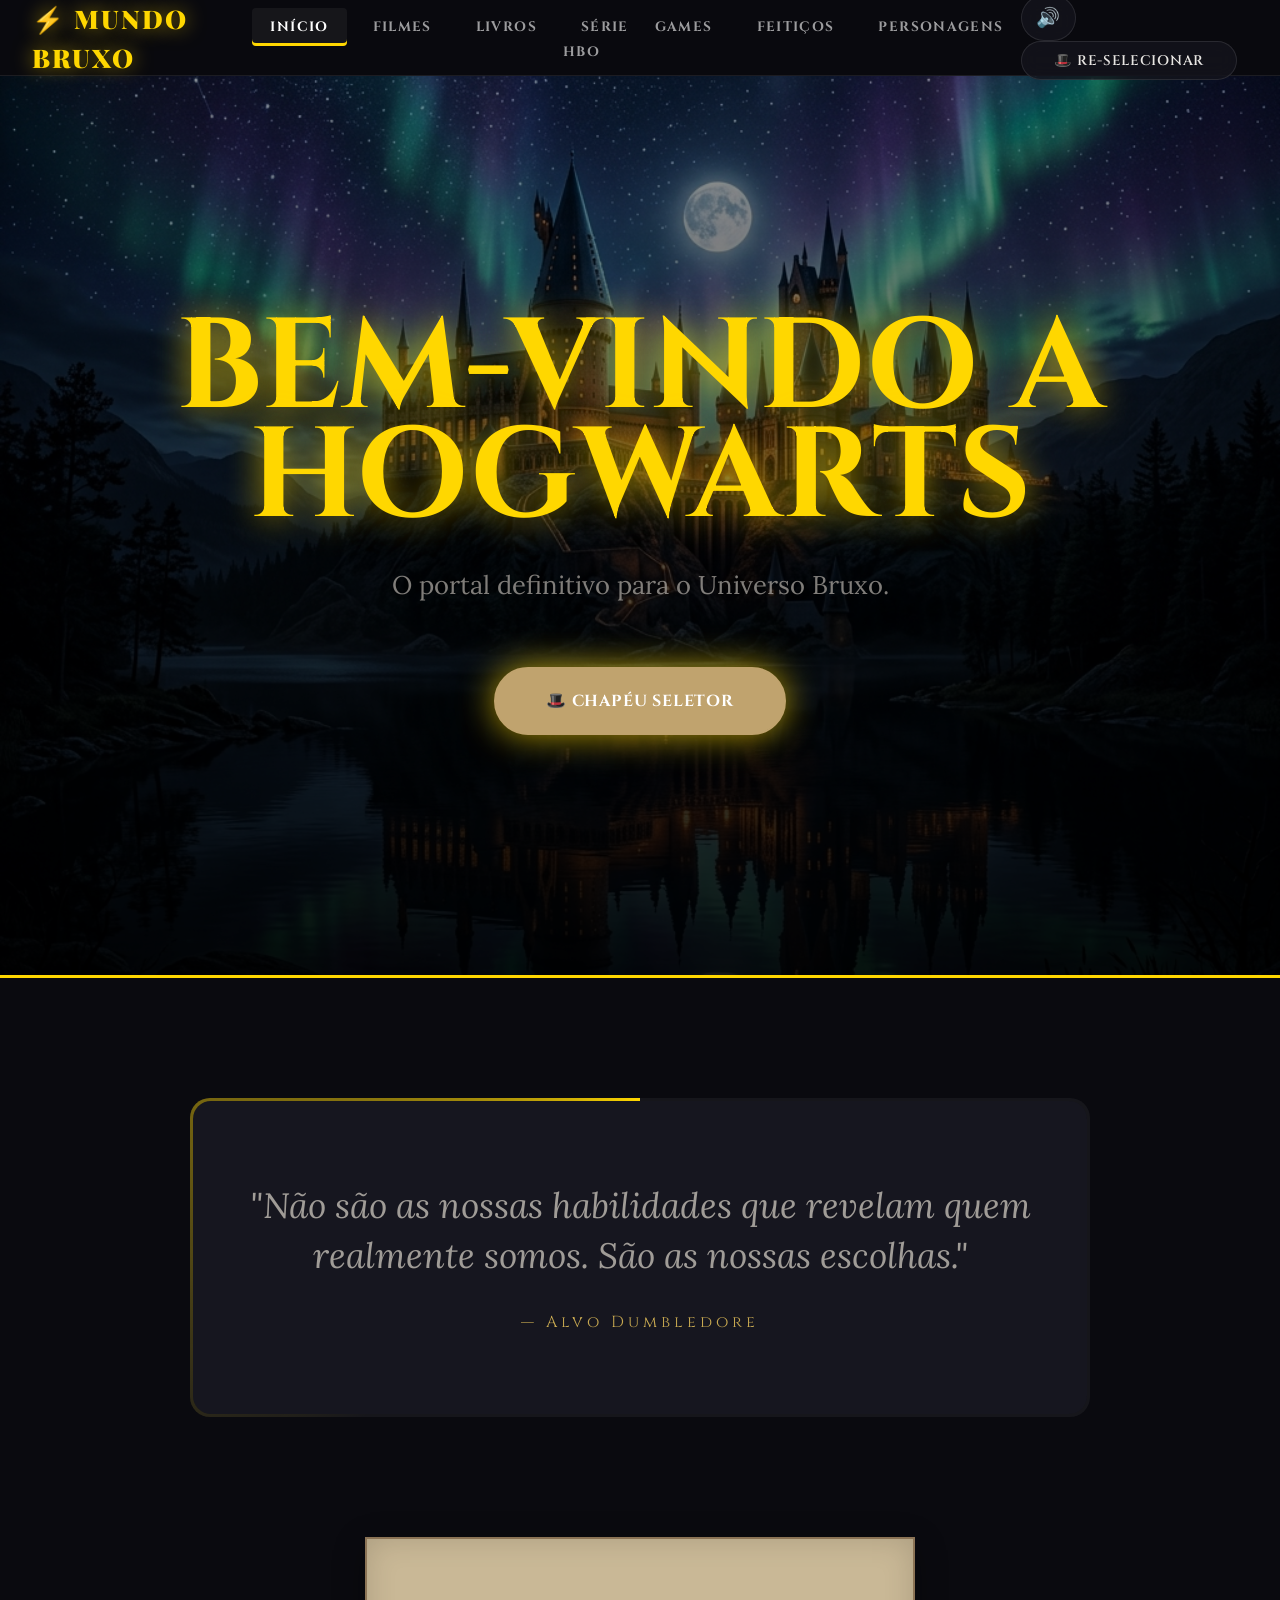
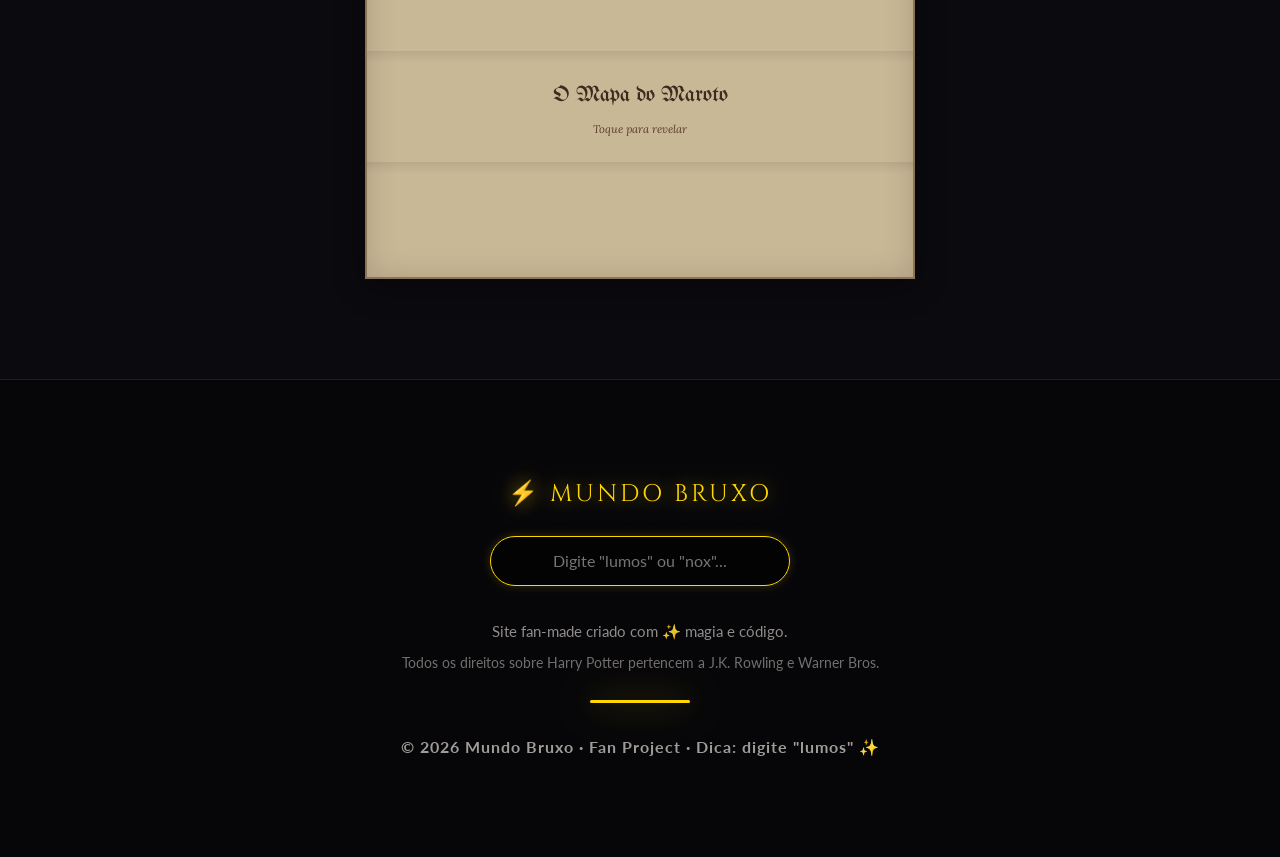
==== index.html @ 6f2e95c0 "fix: move files to root directory" ====
<!DOCTYPE html>
<html lang="pt-BR">
<head>
    <meta charset="UTF-8">
    <meta name="viewport" content="width=device-width, initial-scale=1.0">
    <meta name="description" content="Mundo Bruxo — Portal imersivo do universo de Harry Potter. Descubra sua casa de Hogwarts, explore filmes, livros, feitiços e a nova série HBO.">
    <meta name="keywords" content="Harry Potter, Hogwarts, Mundo Bruxo, Chapéu Seletor, Grifinória, Sonserina, Corvinal, Lufa-Lufa, Série HBO, Feitiços, Mapa do Maroto">
    <meta name="author" content="Mundo Bruxo">
    <meta name="theme-color" content="#0a0a0f">
    <meta name="robots" content="index, follow">

    <meta property="og:title" content="Mundo Bruxo — Portal do Universo Harry Potter">
    <meta property="og:description" content="Descubra sua casa de Hogwarts, explore a saga completa dos filmes, livros, games e a nova série HBO. Portal imersivo com efeitos mágicos.">
    <meta property="og:type" content="website">
    <meta property="og:locale" content="pt_BR">

    <meta name="twitter:card" content="summary_large_image">
    <meta name="twitter:title" content="Mundo Bruxo — Portal do Universo Harry Potter">
    <meta name="twitter:description" content="Descubra sua casa, explore filmes, livros e feitiços do universo bruxo.">

    <title>Mundo Bruxo — Universo Harry Potter</title>

    <link rel="preconnect" href="https://fonts.googleapis.com">
    <link rel="preconnect" href="https://fonts.gstatic.com" crossorigin>
    <link href="https://fonts.googleapis.com/css2?family=Cinzel:wght@400;600;700&family=Lato:wght@300;400;700&family=Lora:ital,wght@0,400;0,600;1,400&family=Playfair+Display:ital,wght@0,400;0,700;1,400&family=UnifrakturMaguntia&display=swap" rel="stylesheet">

    <link rel="stylesheet" href="https://cdnjs.cloudflare.com/ajax/libs/font-awesome/6.4.0/css/all.min.css">

    <link rel="stylesheet" href="src/css/themes.css">
    <link rel="stylesheet" href="src/css/base.css">
    <link rel="stylesheet" href="src/css/layout.css">
    <link rel="stylesheet" href="src/css/cards.css">
    <link rel="stylesheet" href="src/css/animations.css">
    <link rel="stylesheet" href="src/css/responsive.css">

    <script type="application/ld+json">
    {
        "@context": "https://schema.org",
        "@type": "WebSite",
        "name": "Mundo Bruxo",
        "description": "Portal imersivo do universo de Harry Potter",
        "url": "https://mundobruxo.com",
        "inLanguage": "pt-BR",
        "genre": "Fan Site",
        "about": {
            "@type": "CreativeWorkSeries",
            "name": "Harry Potter"
        }
    }
    </script>
</head>
<body>
    <div class="particles-container" id="particles" aria-hidden="true"></div>

    <div class="sorting-overlay" id="sorting-overlay" aria-hidden="true"></div>

    <nav class="navbar" id="main-navbar" role="navigation" aria-label="Navegação principal">
        <div class="navbar-inner">
            <div class="navbar-brand">
                <a href="#" class="navbar-logo" data-page="home" onclick="event.preventDefault(); App.navigate('home')" aria-label="Página inicial">
                    ⚡ Mundo Bruxo
                </a>
            </div>

            <ul class="navbar-nav" id="navbar-nav" role="menubar">
                <li role="none"><a href="#" class="nav-link active" data-page="home" role="menuitem" aria-selected="true" onclick="event.preventDefault(); App.navigate('home')">Início</a></li>
                <li role="none"><a href="#" class="nav-link" data-page="movies" role="menuitem" onclick="event.preventDefault(); App.navigate('movies')">Filmes</a></li>
                <li role="none"><a href="#" class="nav-link" data-page="books" role="menuitem" onclick="event.preventDefault(); App.navigate('books')">Livros</a></li>
                <li role="none"><a href="#" class="nav-link" data-page="series" role="menuitem" onclick="event.preventDefault(); App.navigate('series')">Série HBO</a></li>
                <li role="none"><a href="#" class="nav-link" data-page="games" role="menuitem" onclick="event.preventDefault(); App.navigate('games')">Games</a></li>
                <li role="none"><a href="#" class="nav-link" data-page="spells" role="menuitem" onclick="event.preventDefault(); App.navigate('spells')">Feitiços</a></li>
                <li role="none"><a href="#" class="nav-link" data-page="characters" role="menuitem" onclick="event.preventDefault(); App.navigate('characters')">Personagens</a></li>
            </ul>

            <div class="navbar-actions">
                <button class="btn btn-ghost" id="btn-sound" title="Ativar/Desativar Som" onclick="SoundEngine.toggle()" aria-label="Toggle som" style="min-width:auto; padding:8px 14px; font-size:1.2rem;">🔊</button>
                <button class="btn btn-ghost btn-resort" id="btn-resort" title="Refazer Seleção" onclick="App.startSorting()" aria-label="Refazer seleção da casa">
                    🎩 Re-selecionar
                </button>
            </div>
        </div>
    </nav>

    <main role="main">
        <div class="page active" id="page-home"></div>
        <div class="page" id="page-movies"></div>
        <div class="page" id="page-books"></div>
        <div class="page" id="page-series"></div>
        <div class="page" id="page-games"></div>
        <div class="page" id="page-spells"></div>
        <div class="page" id="page-characters"></div>
    </main>

    <footer style="text-align:center; padding: var(--space-4xl) var(--space-xl); color: #fff; background: rgba(0,0,0,0.4); border-top: 1px solid rgba(255,255,255,0.1); position:relative; z-index:1;" role="contentinfo">
        <div style="font-family: var(--font-heading); color: var(--neon-color); font-size: 1.5rem; margin-bottom: var(--space-lg); letter-spacing: 3px; text-shadow: var(--neon-glow);">⚡ MUNDO BRUXO</div>
        <div style="margin-bottom: var(--space-xl);">
            <input type="text" id="spell-input" placeholder='Digite "lumos" ou "nox"...'
                   style="padding: 12px 25px; border-radius: 30px; border: 1px solid var(--neon-color); background: rgba(0,0,0,0.5); color: #fff; width: 300px; text-align: center; font-size: 1rem; outline: none; transition: all 0.3s; box-shadow: 0 0 10px rgba(var(--neon-color-rgb), 0.2);"
                   onfocus="this.style.boxShadow='0 0 20px var(--neon-color)'" onblur="this.style.boxShadow='0 0 10px rgba(var(--neon-color-rgb), 0.2)'"
                   aria-label="Campo de feitiços">
        </div>
        <p style="margin-bottom: 8px; opacity:0.9; font-size: 0.95rem;">Site fan-made criado com ✨ magia e código.</p>
        <p style="max-width: 700px; margin: 0 auto 25px auto; line-height: 1.6; opacity:0.7; font-size: 0.85rem;">Todos os direitos sobre Harry Potter pertencem a J.K. Rowling e Warner Bros.</p>
        <div style="width: 100px; height: 3px; background: var(--neon-color); margin: 0 auto 30px auto; opacity: 1; box-shadow: var(--neon-glow-strong); border-radius: 10px;"></div>
        <p style="font-weight:bold; letter-spacing:1px;">© 2026 Mundo Bruxo · Fan Project · Dica: digite "lumos" ✨</p>
    </footer>

    <script src="src/js/data/moviesRepository.js"></script>
    <script src="src/js/data/fbRepository.js"></script>
    <script src="src/js/data/booksRepository.js"></script>
    <script src="src/js/data/gamesRepository.js"></script>
    <script src="src/js/data/spellsRepository.js"></script>
    <script src="src/js/data/seriesRepository.js"></script>
    <script src="src/js/data/questionsRepository.js"></script>
    <script src="src/js/data/quotesRepository.js"></script>
    <script src="src/js/data/charactersRepository.js"></script>
    <script src="src/js/ui/CardCarouselUI.js"></script>
    <script src="src/js/soundEngine.js"></script>
    <script src="src/js/app.js"></script>
</body>
</html>
---- src/css/themes.css ----
:root {
    
    --bg-primary: #0a0a0f;
    --bg-secondary: #111118;
    --bg-tertiary: #1a1a2e;
    --bg-card: #16161f;
    --bg-card-hover: #1e1e2f;
    --bg-overlay: rgba(0, 0, 0, 0.85);
    --bg-glass: rgba(22, 22, 31, 0.7);

    
    --text-primary: #e8e6e3;
    --text-secondary: #a09c97;
    --text-muted: #5a5652;
    --text-gold: #c8a951;

    
    --primary-color: #c0a36e;
    --primary-color-rgb: 192, 163, 110;
    --accent-color: #d4a843;
    --accent-color-rgb: 212, 168, 67;
    --neon-color: #ffd700;
    --neon-color-rgb: 255, 215, 0;
    --neon-glow: 0 0 20px rgba(var(--neon-color-rgb), 0.65);
    --neon-glow-strong: 0 0 35px rgba(var(--neon-color-rgb), 0.7);
    --house-gradient: linear-gradient(135deg, #c0a36e, #8b7340, #d4a843);

    
    --font-display: 'Playfair Display', serif;
    --font-heading: 'Cinzel', serif;
    --font-body: 'Lato', sans-serif;
    --font-prophet: 'Lora', serif;

    --fs-xs: 0.75rem;
    --fs-sm: 0.875rem;
    --fs-base: 1rem;
    --fs-md: 1.125rem;
    --fs-lg: 1.25rem;
    --fs-xl: 1.5rem;
    --fs-2xl: 2rem;
    --fs-3xl: 2.5rem;
    --fs-4xl: 3.5rem;
    --fs-5xl: 4.5rem;

    --fw-light: 300;
    --fw-regular: 400;
    --fw-medium: 500;
    --fw-semibold: 600;
    --fw-bold: 700;
    --fw-black: 900;

    --lh-tight: 1.1;
    --lh-normal: 1.5;
    --lh-relaxed: 1.75;

    
    --space-2xs: 0.125rem;
    --space-xs: 0.25rem;
    --space-sm: 0.5rem;
    --space-md: 1rem;
    --space-lg: 1.5rem;
    --space-xl: 2rem;
    --space-2xl: 3rem;
    --space-3xl: 4rem;
    --space-4xl: 6rem;

    
    --radius-sm: 4px;
    --radius-md: 8px;
    --radius-lg: 12px;
    --radius-xl: 20px;
    --radius-full: 9999px;

    
    --ease-out: cubic-bezier(0.22, 1, 0.36, 1);
    --ease-in-out: cubic-bezier(0.4, 0, 0.2, 1);
    --ease-spring: cubic-bezier(0.34, 1.56, 0.64, 1);
    --transition-fast: 150ms var(--ease-out);
    --transition-normal: 300ms var(--ease-out);
    --transition-slow: 500ms var(--ease-out);
    --transition-grid: 700ms var(--ease-in-out);

    
    --z-base: 1;
    --z-card: 10;
    --z-navbar: 100;
    --z-overlay: 500;
    --z-modal: 600;
    --z-sorting: 1000;
    --z-pensieve: 900;

    
    --shadow-sm: 0 1px 3px rgba(0,0,0,0.3);
    --shadow-md: 0 4px 12px rgba(0,0,0,0.4);
    --shadow-lg: 0 8px 30px rgba(0,0,0,0.5);
    --shadow-xl: 0 16px 50px rgba(0,0,0,0.6);
}



body.theme-gryffindor {
    --primary-color: #740001;
    --primary-color-rgb: 116, 0, 1;
    --accent-color: #d3a625;
    --accent-color-rgb: 211, 166, 37;
    --neon-color: #ff3131;
    --neon-glow: 0 0 20px rgba(255, 49, 49, 0.65);
    --house-gradient: linear-gradient(135deg, #740001, #ae0001, #d3a625);
}

body.theme-slytherin {
    --primary-color: #1a472a;
    --primary-color-rgb: 26, 71, 42;
    --accent-color: #aaaaaa;
    --accent-color-rgb: 170, 170, 170;
    --neon-color: #2ecc71; 
    --neon-glow: 0 0 20px rgba(46, 204, 113, 0.65);
    --house-gradient: linear-gradient(135deg, #1a472a, #2ecc71, #aaaaaa);
}

body.theme-ravenclaw {
    --primary-color: #0e1a40;
    --primary-color-rgb: 14, 26, 64;
    --accent-color: #946b2d;
    --accent-color-rgb: 148, 107, 45;
    --neon-color: #3498db;
    --neon-glow: 0 0 20px rgba(52, 152, 219, 0.65);
    --house-gradient: linear-gradient(135deg, #0e1a40, #3498db, #946b2d);
}

body.theme-hufflepuff {
    --primary-color: #ecb939;
    --primary-color-rgb: 236, 185, 57;
    --accent-color: #372e29;
    --accent-color-rgb: 55, 46, 41;
    --neon-color: #f1c40f;
    --neon-glow: 0 0 20px rgba(241, 196, 15, 0.65);
    --house-gradient: linear-gradient(135deg, #ecb939, #f1c40f, #372e29);
}


body.theme-lumos {
    --bg-primary: #f5edd5;
    --bg-secondary: #fdfaf0;
    --bg-tertiary: #fffdf5;
    --bg-card: rgba(255, 255, 255, 0.8);
    --bg-glass: rgba(255, 255, 255, 0.9);
    --text-primary: #3d2b1f;
    --text-secondary: #5a3e2b;
    --text-muted: #8b735b;
    --neon-color: #8b0000;
    --neon-color-rgb: 139, 0, 0;
    --neon-glow: 0 0 10px rgba(139, 0, 0, 0.2);
    --neon-glow-strong: 0 0 20px rgba(139, 0, 0, 0.3);
    filter: none; 
}

body.theme-lumos footer {
    background: #fdfaf0 !important;
    color: #5a3e2b !important;
}

body.theme-lumos #spell-input {
    background: #fff !important;
    color: #3d2b1f !important;
    border: 1px solid #8b0000 !important;
}

body.theme-lumos .navbar {
    background: rgba(245, 237, 213, 0.95);
    border-bottom: 1px solid rgba(0,0,0,0.1);
}

body.theme-lumos .nav-link { color: #5a3e2b; }
body.theme-lumos .nav-link:hover, body.theme-lumos .nav-link.active { background: rgba(0,0,0,0.05); }
---- src/css/base.css ----
*, *::before, *::after {
    margin: 0;
    padding: 0;
    box-sizing: border-box;
}

html {
    scroll-behavior: smooth;
    -webkit-font-smoothing: antialiased;
    -moz-osx-font-smoothing: grayscale;
}

body {
    font-family: var(--font-body);
    font-size: var(--fs-base);
    font-weight: var(--fw-regular);
    line-height: var(--lh-normal);
    color: var(--text-primary);
    background-color: var(--bg-primary);
    overflow-x: hidden;
    min-height: 100vh;
}

img, video, svg {
    display: block;
    max-width: 100%;
}

a {
    color: inherit;
    text-decoration: none;
}

button {
    font: inherit;
    color: inherit;
    background: none;
    border: none;
    cursor: pointer;
    outline: none;
}

ul, ol {
    list-style: none;
}

input, textarea, select {
    font: inherit;
    color: inherit;
    background: none;
    border: none;
    outline: none;
}


::-webkit-scrollbar {
    width: 8px;
}
::-webkit-scrollbar-track {
    background: var(--bg-primary);
}
::-webkit-scrollbar-thumb {
    background: var(--primary-color);
    border-radius: var(--radius-full);
}
::-webkit-scrollbar-thumb:hover {
    background: var(--accent-color);
}


::selection {
    background: rgba(var(--neon-color-rgb), 0.3);
    color: var(--text-primary);
}


h1, h2, h3, h4, h5, h6 {
    font-family: var(--font-heading);
    font-weight: var(--fw-bold);
    line-height: var(--lh-tight);
    color: var(--text-primary);
}

h1 { font-size: var(--fs-4xl); }
h2 { font-size: var(--fs-3xl); }
h3 { font-size: var(--fs-2xl); }
h4 { font-size: var(--fs-xl); }
h5 { font-size: var(--fs-lg); }
h6 { font-size: var(--fs-md); }

p {
    color: var(--text-secondary);
    line-height: var(--lh-relaxed);
}

.text-display {
    font-family: var(--font-display);
}

.text-gold {
    color: var(--text-gold);
}

.text-neon {
    color: var(--neon-color);
    text-shadow: var(--neon-glow);
}


.container {
    width: 100%;
    max-width: 1200px;
    margin: 0 auto;
    padding: 0 var(--space-xl);
}

.sr-only {
    position: absolute;
    width: 1px;
    height: 1px;
    padding: 0;
    margin: -1px;
    overflow: hidden;
    clip: rect(0, 0, 0, 0);
    white-space: nowrap;
    border: 0;
}

.section {
    padding: var(--space-4xl) 0;
}

.section-title {
    font-family: var(--font-display);
    font-size: var(--fs-3xl);
    text-align: center;
    margin-bottom: var(--space-lg);
    color: var(--text-primary);
}

.section-subtitle {
    text-align: center;
    color: var(--text-secondary);
    font-size: var(--fs-md);
    margin-bottom: var(--space-3xl);
    max-width: 600px;
    margin-left: auto;
    margin-right: auto;
}


.btn {
    display: inline-flex;
    align-items: center;
    justify-content: center;
    gap: var(--space-sm);
    padding: var(--space-sm) var(--space-xl);
    border-radius: var(--radius-full);
    font-family: var(--font-heading);
    font-weight: var(--fw-semibold);
    font-size: var(--fs-sm);
    letter-spacing: 0.05em;
    text-transform: uppercase;
    transition: all var(--transition-normal);
    position: relative;
    overflow: hidden;
}

.btn-primary {
    background: var(--primary-color);
    color: #fff;
    border: 2px solid var(--primary-color);
}
.btn-primary:hover {
    background: transparent;
    color: var(--primary-color);
    box-shadow: var(--neon-glow);
}

.btn-outline {
    background: transparent;
    color: var(--neon-color);
    border: 2px solid var(--neon-color);
}
.btn-outline:hover {
    background: rgba(var(--neon-color-rgb), 0.1);
    box-shadow: var(--neon-glow);
}

.btn-ghost {
    background: var(--bg-glass);
    color: var(--text-primary);
    border: 1px solid rgba(255,255,255,0.1);
    backdrop-filter: blur(10px);
}
.btn-ghost:hover {
    border-color: var(--neon-color);
    box-shadow: var(--neon-glow);
}

.btn-lg {
    padding: var(--space-md) var(--space-2xl);
    font-size: var(--fs-base);
}


.badge {
    display: inline-flex;
    align-items: center;
    padding: var(--space-2xs) var(--space-sm);
    border-radius: var(--radius-full);
    font-size: var(--fs-xs);
    font-weight: var(--fw-semibold);
    text-transform: uppercase;
    letter-spacing: 0.08em;
}

.badge-neon {
    background: rgba(var(--neon-color-rgb), 0.15);
    color: var(--neon-color);
    border: 1px solid rgba(var(--neon-color-rgb), 0.3);
    animation: pulse-badge 2s ease-in-out infinite;
}


.divider {
    width: 80px;
    height: 2px;
    background: var(--house-gradient);
    margin: var(--space-lg) auto;
    border-radius: var(--radius-full);
}


.glass {
    background: var(--bg-glass);
    backdrop-filter: blur(12px);
    border: 1px solid rgba(255,255,255,0.08);
    border-radius: var(--radius-lg);
}


.page {
    display: none;
    opacity: 0;
}
.page.active {
    display: block;
    animation: fadeInPage 0.6s var(--ease-out) forwards;
}

@keyframes fadeInPage {
    from { opacity: 0; transform: translateY(10px); }
    to   { opacity: 1; transform: translateY(0); }
}


.page.pensieve-out {
    animation: pensieveIn 0.5s var(--ease-in-out) forwards;
}
.page.pensieve-in {
    animation: pensieveOut 0.5s var(--ease-in-out) forwards;
}


body.wand-cursor,
body.wand-cursor * {
    cursor: url("data:image/svg+xml,%3Csvg xmlns='http://www.w3.org/2000/svg' width='28' height='28' viewBox='0 0 28 28'%3E%3Cline x1='4' y1='24' x2='24' y2='4' stroke='%23c8a951' stroke-width='2' stroke-linecap='round'/%3E%3Ccircle cx='24' cy='4' r='2' fill='%23ffd700'/%3E%3C/svg%3E") 4 24, auto;
}
body.wand-cursor a:hover,
body.wand-cursor button:hover {
    cursor: url("data:image/svg+xml,%3Csvg xmlns='http://www.w3.org/2000/svg' width='28' height='28' viewBox='0 0 28 28'%3E%3Cline x1='4' y1='24' x2='24' y2='4' stroke='%23ffd700' stroke-width='2.5' stroke-linecap='round'/%3E%3Ccircle cx='24' cy='4' r='3' fill='%23ffd700'/%3E%3Ccircle cx='24' cy='4' r='5' fill='none' stroke='%23ffd700' stroke-width='1' opacity='0.4'/%3E%3C/svg%3E") 4 24, pointer;
}


@media (max-width: 768px) {
    h1 { font-size: var(--fs-3xl); }
    h2 { font-size: var(--fs-2xl); }
    h3 { font-size: var(--fs-xl); }
    .container { padding: 0 var(--space-md); }
    .section { padding: var(--space-3xl) 0; }
    .section-title { font-size: var(--fs-2xl); }
}

@media (max-width: 480px) {
    h1 { font-size: var(--fs-2xl); }
    h2 { font-size: var(--fs-xl); }
    .section-title { font-size: var(--fs-xl); }
}
---- src/css/layout.css ----
.navbar {
    position: fixed;
    top: 0;
    left: 0;
    right: 0;
    z-index: var(--z-navbar);
    background: rgba(10, 10, 15, 0.95);
    backdrop-filter: blur(20px);
    border-bottom: 1px solid rgba(255, 255, 255, 0.08);
    padding: 0 var(--space-xl);
}

.navbar-inner {
    max-width: 1400px;
    margin: 0 auto;
    display: flex;
    align-items: center;
    justify-content: space-between;
    height: 75px;
}

.navbar-logo {
    font-family: var(--font-display);
    font-size: 1.6rem;
    font-weight: 900;
    color: var(--neon-color);
    text-shadow: var(--neon-glow);
    text-transform: uppercase;
    letter-spacing: 2px;
}

.navbar-nav {
    display: flex;
    gap: var(--space-sm);
}

.nav-link {
    font-family: var(--font-heading);
    font-size: 0.85rem;
    font-weight: 700;
    text-transform: uppercase;
    letter-spacing: 0.1em;
    padding: 10px 18px;
    color: rgba(255,255,255,0.6);
    border-radius: 4px;
    transition: all 0.3s;
}

.nav-link:hover, .nav-link.active {
    color: #fff;
    background: rgba(255, 255, 255, 0.05);
}

.nav-link.active {
    box-shadow: inset 0 -3px 0 var(--neon-color);
}

main {
    padding-top: 75px;
    min-height: 100vh;
}


.accordion-section {
    padding: var(--space-2xl) 0 var(--space-4xl) 0;
    width: 100%;
}

.accordion-container {
    display: flex;
    width: 100%;
    height: 600px;
    gap: 12px;
    background: rgba(0,0,0,0.2);
    padding: 15px;
    border-radius: var(--radius-lg);
}

.accordion-card {
    position: relative;
    flex: 0.6;
    height: 100%;
    border-radius: var(--radius-md);
    overflow: hidden;
    cursor: pointer;
    transition: all 0.8s cubic-bezier(0.16, 1, 0.3, 1);
    background: #111;
    border: 1px solid rgba(255,255,255,0.05);
}

.accordion-card.active {
    flex: 6; 
}

.accordion-card-blur {
    position: absolute;
    inset: -20px;
    background-size: cover;
    background-position: center;
    filter: blur(30px) brightness(0.4);
    opacity: 0.6;
    z-index: 0;
    transition: opacity 0.8s;
}

.accordion-card-img {
    position: absolute;
    inset: 0;
    width: 100%;
    height: 100%;
    object-fit: contain;
    object-position: center;
    transition: transform 1s ease, filter 1s ease, opacity 1s ease;
    opacity: 0.7;
    z-index: 1;
}

.accordion-card.active .accordion-card-img {
    opacity: 1;
    transform: scale(1.02);
}

.accordion-card-gradient {
    position: absolute;
    inset: 0;
    background: linear-gradient(to top, rgba(0,0,0,0.95) 0%, rgba(0,0,0,0.4) 50%, transparent 100%);
    z-index: 1;
}

.accordion-card-collapsed {
    position: absolute;
    inset: 0;
    display: flex;
    align-items: flex-end;
    padding: 25px;
    z-index: 2;
    transition: opacity 0.4s;
}

.accordion-card-collapsed h3 {
    font-size: 1.3rem;
    text-transform: uppercase;
    letter-spacing: 3px;
    color: rgba(255,255,255,0.8);
    white-space: nowrap;
    transform: rotate(-90deg) translateX(15px);
    transform-origin: left bottom;
}

.accordion-card.active .accordion-card-collapsed {
    opacity: 0;
}

.accordion-card-expanded {
    position: absolute;
    bottom: 0;
    left: 0;
    width: 100%;
    padding: 50px;
    z-index: 3;
    opacity: 0;
    transform: translateY(30px);
    transition: all 0.6s 0.3s cubic-bezier(0.16, 1, 0.3, 1);
}

.accordion-card.active .accordion-card-expanded {
    opacity: 1;
    transform: translateY(0);
}

.accordion-card-expanded h3 {
    font-size: 3rem;
    margin-bottom: 12px;
    color: #fff;
    font-family: var(--font-display);
    line-height: 1.1;
}

.card-meta-line {
    display: flex;
    gap: 20px;
    margin-bottom: 25px;
    font-size: 1rem;
    color: var(--text-gold);
}


.marauder-map-closed {
    max-width: 550px;
    margin: 0 auto;
    cursor: pointer;
    transition: transform 0.4s;
}
.marauder-map-closed:hover {
    transform: scale(1.04);
}
.marauder-map-closed.unfolding {
    animation: foldAway 0.6s ease-in forwards;
}
.map-fold-outer {
    background: #c9b896;
    background-image: url('https://www.transparenttextures.com/patterns/parchment.png');
    border: 2px solid #8b7355;
    padding: 140px 60px;
    position: relative;
    box-shadow:
        inset 0 0 30px rgba(0,0,0,0.15),
        0 8px 30px rgba(0,0,0,0.3);
}
.map-fold-outer::before,
.map-fold-outer::after {
    content: '';
    position: absolute;
    left: 0; right: 0;
    height: 12px;
    background: linear-gradient(to bottom, rgba(0,0,0,0.08), transparent);
}
.map-fold-outer::before { top: 33%; }
.map-fold-outer::after { top: 66%; }
.map-fold-label {
    display: flex;
    flex-direction: column;
    align-items: center;
    gap: 4px;
}

.marauder-map-open {
    max-width: 1100px;
    margin: 0 auto;
    background: #e9dcb5;
    background-image: url('https://www.transparenttextures.com/patterns/parchment.png');
    position: relative;
    box-shadow:
        inset 0 0 60px rgba(0,0,0,0.12),
        0 30px 60px rgba(0,0,0,0.5);
    border: 2px solid #8b7355;
    overflow: hidden;
    min-height: 500px;
}
.marauder-map-open::before {
    content: '';
    position: absolute;
    inset: 0;
    background:
        linear-gradient(135deg, rgba(139,115,85,0.08) 25%, transparent 25%),
        linear-gradient(225deg, rgba(139,115,85,0.08) 25%, transparent 25%),
        linear-gradient(45deg, rgba(139,115,85,0.05) 25%, transparent 25%),
        linear-gradient(315deg, rgba(139,115,85,0.05) 25%, transparent 25%);
    background-size: 40px 40px;
    pointer-events: none;
    z-index: 0;
}
.marauder-map-open.revealing {
    animation: paperUnfold 0.8s ease-out forwards;
}

.map-opening-msg {
    position: absolute;
    inset: 0;
    display: flex;
    flex-direction: column;
    align-items: center;
    justify-content: center;
    z-index: 10;
    text-align: center;
    padding: 40px;
}
.map-msg-line1 {
    font-family: 'Lora', serif;
    font-style: italic;
    font-size: 1.1rem;
    color: #3d2b1f;
    opacity: 0;
    animation: inkAppear 1s 0.3s ease-out forwards;
}
.map-msg-line2 {
    font-family: 'Lora', serif;
    font-style: italic;
    font-size: 1rem;
    color: #3d2b1f;
    margin-top: 5px;
    opacity: 0;
    animation: inkAppear 1s 0.8s ease-out forwards;
}
.map-msg-title {
    font-family: 'UnifrakturMaguntia';
    font-size: 5rem;
    color: #3d2b1f;
    margin: 15px 0 0 0;
    line-height: 1;
    opacity: 0;
    animation: inkAppear 1.2s 1.4s ease-out forwards;
}
.map-msg-oath {
    font-family: 'Cinzel', serif;
    font-size: 0.85rem;
    letter-spacing: 6px;
    text-transform: uppercase;
    color: #3d2b1f;
    margin-top: 20px;
    opacity: 0;
    animation: inkAppear 1s 2.2s ease-out forwards;
}

.map-content {
    position: relative;
    z-index: 5;
    padding: 60px 40px;
    transition: opacity 0.8s;
}
.map-header {
    text-align: center;
    margin-bottom: 50px;
}
.map-close-btn {
    display: flex;
    align-items: center;
    justify-content: center;
    margin: 40px auto 0 auto;
    padding: 10px 30px;
    cursor: pointer;
    border: 1px solid rgba(90,62,43,0.3);
    background: rgba(255,255,255,0.3);
    transition: all 0.3s;
    max-width: 200px;
    position: relative;
    z-index: 51;
}
.map-close-btn:hover {
    background: #3d2b1f;
}
.map-close-btn:hover span {
    color: #e9dcb5 !important;
}

@keyframes foldAway {
    0% { transform: scaleY(1); opacity: 1; }
    100% { transform: scaleY(0); opacity: 0; }
}
@keyframes paperUnfold {
    0% { transform: scaleY(0.05); opacity: 0.5; }
    40% { transform: scaleY(0.5); opacity: 0.8; }
    100% { transform: scaleY(1); opacity: 1; }
}
@keyframes inkAppear {
    0% { opacity: 0; filter: blur(4px); }
    100% { opacity: 1; filter: blur(0); }
}
@keyframes mapMsgFade {
    0% { opacity: 0; }
    30% { opacity: 1; }
    80% { opacity: 1; }
    100% { opacity: 0.6; }
}

.marauder-card-btn.active {
    background: #2c1e0e !important;
    color: #e9dcb5 !important;
}


.sorting-quiz-modal {
    position: fixed;
    inset: 0;
    background: rgba(0,0,0,0.95);
    z-index: 1000;
    display: flex;
    align-items: center;
    justify-content: center;
    backdrop-filter: blur(10px);
}

.sorting-quiz-inner {
    max-width: 800px;
    width: 100%;
    padding: 60px;
    background: var(--bg-card);
    border: 1px solid var(--primary-color);
    border-radius: 12px;
    text-align: center;
    position: relative;
}

.close-btn {
    position: absolute;
    top: 20px;
    right: 20px;
    font-size: 1.5rem;
    cursor: pointer;
    color: var(--text-muted);
}
---- src/css/cards.css ----
.accordion-section {
    padding: var(--space-4xl) 0;
}

.accordion-container {
    display: flex;
    height: 500px;
    gap: 6px;
    padding: 0 var(--space-xl);
    max-width: 1400px;
    margin: 0 auto;
}

.accordion-card {
    position: relative;
    flex: 1;
    border-radius: var(--radius-lg);
    overflow: hidden;
    cursor: pointer;
    transition: flex 0.7s var(--ease-in-out);
}

.accordion-card:hover {
    flex: 1.5;
}

.accordion-card.active {
    flex: 5;
}

.accordion-card-img {
    position: absolute;
    inset: 0;
    width: 100%;
    height: 100%;
    object-fit: cover;
    transition: transform 0.7s var(--ease-in-out);
}

.accordion-card:hover .accordion-card-img {
    transform: scale(1.05);
}

.accordion-card-gradient {
    position: absolute;
    inset: 0;
    z-index: 1;
}


.accordion-card .accordion-card-gradient {
    background: linear-gradient(0deg, rgba(0,0,0,0.85) 0%, rgba(0,0,0,0.2) 40%, transparent 100%);
}


.accordion-card.active .accordion-card-gradient {
    background: linear-gradient(90deg, rgba(0,0,0,0.9) 0%, rgba(0,0,0,0.6) 50%, transparent 100%);
}


.accordion-card-number {
    position: absolute;
    top: var(--space-md);
    left: var(--space-md);
    z-index: 3;
    font-family: var(--font-display);
    font-size: var(--fs-xs);
    color: rgba(var(--neon-color-rgb), 0.7);
    letter-spacing: 0.1em;
    text-transform: uppercase;
    writing-mode: vertical-lr;
    transform: rotate(180deg);
    transition: all 0.5s;
}

.accordion-card.active .accordion-card-number {
    writing-mode: horizontal-tb;
    transform: rotate(0deg);
    color: var(--neon-color);
    font-size: var(--fs-sm);
}


.accordion-card-collapsed {
    position: absolute;
    bottom: var(--space-2xl);
    left: 50%;
    transform: translateX(-50%);
    z-index: 2;
    text-align: center;
    width: 100%;
    height: 70%;
    display: flex;
    flex-direction: column;
    justify-content: flex-end;
    align-items: center;
    padding: 0;
    transition: opacity 0.4s;
}

.accordion-card.active .accordion-card-collapsed {
    opacity: 0;
    pointer-events: none;
}

.accordion-card-collapsed h3 {
    font-family: var(--font-heading);
    font-size: var(--fs-md);
    color: #fff;
    text-shadow: 0 2px 8px rgba(0,0,0,0.8);
    line-height: 1.3;
    writing-mode: vertical-rl;
    transform: rotate(180deg);
    white-space: nowrap;
}

.accordion-card-collapsed .card-year {
    font-size: var(--fs-xs);
    color: rgba(255,255,255,0.6);
    margin-bottom: var(--space-sm);
}


.accordion-card-expanded {
    position: absolute;
    bottom: 0;
    left: 0;
    right: 0;
    z-index: 2;
    padding: var(--space-2xl);
    opacity: 0;
    transform: translateY(20px);
    transition: all 0.5s var(--ease-out) 0.2s;
    pointer-events: none;
    max-width: 85%;
}

.accordion-card.active .accordion-card-expanded {
    opacity: 1;
    transform: translateY(0);
    pointer-events: all;
}

.accordion-card-expanded h3 {
    font-family: var(--font-heading);
    font-size: var(--fs-2xl);
    color: #fff;
    margin-bottom: var(--space-sm);
    text-shadow: 0 2px 10px rgba(0,0,0,0.5);
    word-wrap: break-word;
}

.accordion-card-expanded .card-meta-line {
    display: flex;
    gap: var(--space-md);
    margin-bottom: var(--space-md);
    flex-wrap: wrap;
}

.accordion-card-expanded .card-meta-item {
    font-size: var(--fs-sm);
    color: rgba(255,255,255,0.7);
    display: flex;
    align-items: center;
    gap: 4px;
}

.accordion-card-expanded .card-synopsis {
    font-size: var(--fs-sm);
    color: rgba(255,255,255,0.8);
    line-height: var(--lh-relaxed);
    margin-bottom: var(--space-md);
    max-width: 90%;
}

.accordion-card-expanded .card-tags {
    display: flex;
    gap: var(--space-xs);
    flex-wrap: wrap;
}

.accordion-card-expanded .card-tag {
    font-size: 11px;
    padding: 3px 10px;
    border-radius: var(--radius-full);
    background: rgba(var(--neon-color-rgb), 0.15);
    color: var(--neon-color);
    border: 1px solid rgba(var(--neon-color-rgb), 0.25);
}


.accordion-card::after {
    content: '';
    position: absolute;
    inset: 0;
    border-radius: var(--radius-lg);
    border: 2px solid transparent;
    z-index: 4;
    pointer-events: none;
    transition: all 0.5s;
}

.accordion-card.active::after {
    border-color: rgba(var(--neon-color-rgb), 0.4);
    box-shadow: inset 0 0 30px rgba(var(--neon-color-rgb), 0.1),
                0 0 15px rgba(var(--neon-color-rgb), 0.15);
}


@media (max-width: 968px) {
    .accordion-container {
        height: 400px;
    }
    .accordion-card-expanded {
        max-width: 70%;
        padding: var(--space-lg);
    }
    .accordion-card-expanded h3 {
        font-size: var(--fs-xl);
    }
}

@media (max-width: 640px) {
    .accordion-container {
        flex-direction: column;
        height: auto;
        gap: 4px;
    }
    .accordion-card {
        min-height: 80px;
        flex: none !important;
        transition: min-height 0.5s var(--ease-in-out);
    }
    .accordion-card.active {
        min-height: 400px;
    }
    .accordion-card-collapsed h3 {
        writing-mode: horizontal-tb;
    }
    .accordion-card-number {
        writing-mode: horizontal-tb;
        transform: none;
    }
    .accordion-card-expanded {
        max-width: 100%;
    }
}
---- src/css/animations.css ----
.sorting-overlay {
    position: fixed;
    inset: 0;
    background: black;
    z-index: 9999;
    opacity: 0;
    pointer-events: none;
    transition: opacity 1s ease-in-out;
    display: flex;
    justify-content: center;
    align-items: center;
}

.sorting-overlay.active {
    opacity: 1;
    pointer-events: all;
}

.sorting-wand-flash {
    width: 2px;
    height: 100vh;
    background: #fff;
    box-shadow: 0 0 20px 10px #fff;
    animation: flash 0.5s ease-out;
}

@keyframes flash {
    0% { transform: scaleX(0); opacity: 0; }
    50% { transform: scaleX(50); opacity: 1; }
    100% { transform: scaleX(0); opacity: 0; }
}


.sorting-result-modal {
    position: fixed;
    inset: 0;
    background: rgba(0, 0, 0, 0.9);
    z-index: 10000;
    display: flex;
    justify-content: center;
    align-items: center;
    opacity: 0;
    pointer-events: none;
    transition: opacity 0.5s ease;
}

.sorting-result-modal.active {
    opacity: 1;
    pointer-events: all;
}

.modal-content {
    background: var(--bg-card);
    border: 2px solid var(--primary-color);
    padding: var(--space-3xl);
    border-radius: var(--radius-lg);
    text-align: center;
    box-shadow: var(--neon-glow);
    transform: scale(0.8);
    transition: transform 0.5s cubic-bezier(0.175, 0.885, 0.32, 1.275);
}

.sorting-result-modal.active .modal-content {
    transform: scale(1);
}

.house-crest {
    font-size: 6rem;
    margin-bottom: var(--space-md);
    animation: float 3s ease-in-out infinite;
}

@keyframes float {
    0%, 100% { transform: translateY(0); }
    50% { transform: translateY(-10px); }
}

.magic-photo {
    animation: magic-wiggle 4s ease-in-out infinite;
    filter: sepia(0.2) contrast(1.3) brightness(1.1);
    transition: filter 0.3s ease;
}
.magic-photo:hover {
    filter: sepia(0) contrast(1.2);
}
@keyframes magic-wiggle {
    0%, 100% { transform: scale(1) rotate(0deg); }
    25% { transform: scale(1.02) rotate(1deg); }
    75% { transform: scale(0.98) rotate(-1deg); }
}


.pensieve-transition {
    animation: pensieve-distort 0.8s ease-in-out forwards;
}
@keyframes pensieve-distort {
    0% { filter: blur(0) brightness(1) contrast(1); transform: scale(1); }
    50% { filter: blur(20px) brightness(1.5) contrast(0.5); transform: scale(1.1); }
    100% { filter: blur(0) brightness(1) contrast(1); transform: scale(1); }
}


.wand-drawing-path {
    stroke-dasharray: 1000;
    stroke-dashoffset: 1000;
    animation: draw-crest 3s ease-in-out forwards;
    filter: drop-shadow(0 0 5px var(--neon-color)) drop-shadow(0 0 10px var(--neon-color));
}
@keyframes draw-crest {
    to { stroke-dashoffset: 0; }
}

.wand-tip {
    offset-path: path("M 50 10 L 90 30 L 90 70 L 50 90 L 10 70 L 10 30 Z"); 
    animation: move-wand 3s ease-in-out forwards;
    position: absolute;
}
@keyframes move-wand {
    to { offset-distance: 100%; }
}


.marauder-map {
    --reveal-x: 50%;
    --reveal-y: 50%;
}
.marauder-map::after {
    content: '';
    position: absolute;
    inset: 0;
    background: radial-gradient(circle at var(--reveal-x) var(--reveal-y), transparent 0%, #e9dcb5 150%);
    pointer-events: none;
    opacity: 0.8;
    transition: opacity 0.5s;
}
.marauder-map.is-open::after {
    opacity: 0;
}


.particles-container {
    position: fixed;
    inset: 0;
    pointer-events: none;
    z-index: 0;
    overflow: hidden;
}
.particle {
    position: absolute;
    width: 4px;
    height: 4px;
    background: var(--neon-color);
    border-radius: 50%;
    filter: blur(1px);
    box-shadow: 0 0 10px var(--neon-color);
    opacity: 0.3;
    animation: float-particle var(--duration) linear infinite;
    left: var(--x);
    top: var(--y);
}
@keyframes float-particle {
    0% { transform: translateY(0) translateX(0); opacity: 0; }
    10% { opacity: 0.3; }
    90% { opacity: 0.3; }
    100% { transform: translateY(-100vh) translateX(20px); opacity: 0; }
}

@keyframes walk {
    0%, 100% { opacity: 0; transform: translateX(0); }
    50% { opacity: 1; transform: translateX(10px); }
}

@keyframes levitate {
    0%, 100% { transform: translateY(0); }
    50% { transform: translateY(-20px); }
}

@keyframes fadeInUp {
    from { opacity: 0; transform: translateY(40px); }
    to { opacity: 1; transform: translateY(0); }
}


.wand-clash-overlay {
    position: fixed;
    inset: 0;
    z-index: 11000;
    display: flex;
    justify-content: center;
    align-items: center;
    background: black;
    pointer-events: none;
    opacity: 0;
    transition: opacity 0.3s;
    overflow: hidden;
}

.wand-clash-overlay.active {
    opacity: 1;
}

.clash-point {
    position: relative;
    width: 20px;
    height: 20px;
}

.clash-red, .clash-green {
    position: absolute;
    width: 600px;
    height: 10px;
    filter: blur(10px);
    opacity: 0.9;
}

.clash-red {
    background: linear-gradient(to right, transparent, #ff0000);
    box-shadow: 0 0 40px #ff0000;
    left: -600px;
    animation: beam-move-red 1.5s ease-in forwards;
}

.clash-green {
    background: linear-gradient(to left, transparent, #00ff00);
    box-shadow: 0 0 40px #00ff00;
    right: -600px;
    animation: beam-move-green 1.5s ease-in forwards;
}

@keyframes beam-move-red {
    to { left: -50px; }
}

@keyframes beam-move-green {
    to { right: -50px; }
}

.shockwave-linear {
    position: absolute;
    width: 2px;
    height: 0;
    background: white;
    box-shadow: 0 0 50px 20px white, 0 0 100px 40px var(--neon-color);
    opacity: 0;
}

.wand-clash-overlay.active .shockwave-linear {
    animation: linear-flash 0.8s 1.5s ease-out forwards;
}

@keyframes linear-flash {
    0% { height: 0; opacity: 1; transform: scaleX(1); }
    50% { height: 100vh; opacity: 1; transform: scaleX(20); }
    100% { height: 100vh; opacity: 0; transform: scaleX(100); }
}


.magic-border-card {
    position: relative;
    padding: 3px; 
    background: rgba(255,255,255,0.05);
    border-radius: 20px;
    overflow: hidden;
    display: flex;
}

.magic-border-card::before {
    content: '';
    position: absolute;
    top: -50%;
    left: -50%;
    width: 200%;
    height: 200%;
    background: conic-gradient(
        transparent, 
        transparent, 
        transparent, 
        var(--neon-color)
    );
    animation: rotate-border 4s linear infinite;
}

@keyframes rotate-border {
    from { transform: rotate(0deg); }
    to { transform: rotate(360deg); }
}

.magic-border-inner {
    position: relative;
    width: 100%;
    background: var(--bg-card);
    border-radius: 18px;
    z-index: 1;
}


.spell-card {
    position: relative;
    overflow: hidden;
}

.spell-card:hover {
    transform: translateY(-10px);
    box-shadow: 0 10px 40px -10px var(--spell-color);
    border-color: var(--spell-color) !important;
}

.spell-card::after {
    content: '';
    position: absolute;
    inset: 0;
    background: radial-gradient(circle at center, var(--spell-color), transparent 70%);
    opacity: 0;
    transition: opacity 0.3s;
    pointer-events: none;
    z-index: 0;
}

.spell-card:hover::after {
    opacity: 0.15;
}


.patronus-glow:hover { animation: pulse-blue 2s infinite; }
@keyframes pulse-blue { 50% { box-shadow: 0 0 50px #4488ff; } }

.expelliarmus-flash:hover { animation: flash-red 0.5s infinite; }
@keyframes flash-red { 50% { background: rgba(255,51,51,0.1); } }

.avada-flash:hover { animation: kill-flash 0.3s infinite; }
@keyframes kill-flash { 0% { box-shadow: 0 0 20px #00ff66; } 50% { box-shadow: 0 0 60px #00ff66; } }

.leviosa-float:hover { animation: levitate 2s ease-in-out infinite; }

.crucio-shake:hover { animation: shake 0.1s infinite; }
@keyframes shake { 
    0%, 100% { transform: translate(0, -10px); }
    25% { transform: translate(2px, -12px); }
    75% { transform: translate(-2px, -8px); }
}

.incendio-fire:hover { box-shadow: 0 0 40px #ff6600; }
.incendio-fire:hover h3 { text-shadow: 0 0 10px #ff6600; }

.aguamenti-water:hover { background: linear-gradient(to bottom, var(--bg-card), rgba(0,170,255,0.1)); }

.obliviate-blur:hover { filter: blur(1px); transition: filter 0.5s; }
.obliviate-blur:hover:hover { filter: blur(0); } 

.bombarda-explode:hover { transform: scale(1.05) translateY(-10px); box-shadow: 0 0 60px #ffaa33; }

.spell-cast-overlay {
    position: fixed;
    inset: 0;
    z-index: 12000;
    background: rgba(0,0,0,0.85);
    display: flex;
    flex-direction: column;
    align-items: center;
    justify-content: center;
    opacity: 0;
    transition: opacity 0.4s;
    pointer-events: none;
}
.spell-cast-overlay.active { opacity: 1; pointer-events: all; }

.spell-cast-emoji {
    font-size: 6rem;
    animation: spellEmojiBoom 0.6s cubic-bezier(0.34, 1.56, 0.64, 1) forwards;
}
@keyframes spellEmojiBoom {
    0% { transform: scale(0) rotate(-30deg); opacity: 0; }
    60% { transform: scale(1.5) rotate(10deg); opacity: 1; }
    100% { transform: scale(1) rotate(0); opacity: 1; }
}

.spell-cast-ring {
    position: absolute;
    width: 100px; height: 100px;
    border: 3px solid;
    border-radius: 50%;
    animation: spellRing 1.2s ease-out forwards;
    opacity: 0;
}
.spell-cast-ring.ring-2 { animation-delay: 0.2s; }
.spell-cast-ring.ring-3 { animation-delay: 0.4s; }

@keyframes spellRing {
    0% { width: 50px; height: 50px; opacity: 0.8; }
    100% { width: 600px; height: 600px; opacity: 0; }
}

.spell-cast-name {
    font-family: var(--font-heading);
    font-size: 4rem;
    letter-spacing: 8px;
    text-transform: uppercase;
    margin-top: 30px;
    opacity: 0;
    animation: spellNameIn 0.5s 0.3s ease-out forwards;
}
@keyframes spellNameIn {
    0% { opacity: 0; transform: translateY(30px) scale(0.8); }
    100% { opacity: 1; transform: translateY(0) scale(1); }
}

.spell-particle {
    position: absolute;
    width: 6px; height: 6px;
    border-radius: 50%;
    top: 50%; left: 50%;
    animation: spellParticle 1s ease-out forwards;
}
@keyframes spellParticle {
    0% { transform: translate(-50%, -50%) translateX(0) translateY(0); opacity: 1; }
    100% {
        transform: translate(-50%, -50%)
            translateX(calc(cos(var(--angle)) * var(--dist)))
            translateY(calc(sin(var(--angle)) * var(--dist)));
        opacity: 0;
    }
}

.char-card:hover {
    transform: translateY(-8px);
    border-color: rgba(255,255,255,0.3) !important;
    box-shadow: 0 15px 40px rgba(0,0,0,0.4);
}

.char-modal-overlay {
    position: fixed;
    inset: 0;
    z-index: 11000;
    background: rgba(0,0,0,0.9);
    display: flex;
    align-items: center;
    justify-content: center;
    opacity: 0;
    transition: opacity 0.3s;
    padding: 20px;
    overflow-y: auto;
}
.char-modal-overlay.active { opacity: 1; }

.char-modal-inner {
    background: var(--bg-card);
    border: 1px solid rgba(255,255,255,0.1);
    border-radius: 16px;
    padding: 40px;
    max-width: 750px;
    width: 100%;
    position: relative;
    max-height: 90vh;
    overflow-y: auto;
    animation: modalSlideIn 0.4s cubic-bezier(0.34, 1.56, 0.64, 1);
}
@keyframes modalSlideIn {
    0% { transform: translateY(30px) scale(0.95); opacity: 0; }
    100% { transform: translateY(0) scale(1); opacity: 1; }
}

.char-modal-close {
    position: absolute;
    top: 15px; right: 20px;
    background: none; border: none;
    color: var(--text-muted);
    font-size: 1.5rem;
    cursor: pointer;
    transition: color 0.2s;
    z-index: 2;
}
.char-modal-close:hover { color: #fff; }

.lazy-anim {
    opacity: 0;
    transform: translateY(30px);
    transition: opacity 0.6s ease-out, transform 0.6s ease-out;
}
.lazy-anim.is-visible {
    opacity: 1;
    transform: translateY(0);
}
---- src/css/responsive.css ----
@media (max-width: 1024px) {
    .daily-prophet-container {
        padding: 40px !important;
    }
    .daily-prophet-content {
        grid-template-columns: 1fr !important;
        gap: 40px !important;
    }
}

@media (max-width: 768px) {
    .navbar-inner {
        height: auto;
        padding: 15px 0;
        flex-direction: column;
        gap: 15px;
    }
    .navbar-nav {
        flex-wrap: wrap;
        justify-content: center;
        gap: 5px;
    }
    .nav-link {
        font-size: 0.7rem;
        padding: 6px 10px;
    }
    
    .hero-section {
        padding: 100px 20px !important;
    }
    .hero-section h1 {
        font-size: 3.5rem !important;
    }
    
    .house-showcase h2 {
        font-size: 3rem !important;
        letter-spacing: 5px !important;
    }
    .house-details-grid {
        grid-template-columns: 1fr !important;
        padding: 30px !important;
        gap: 20px !important;
    }
    .house-details-grid > div:first-child {
        font-size: 1.1rem !important;
    }

    .marauder-map-open {
        min-height: 350px !important;
    }
    .map-content {
        padding: 30px 15px !important;
    }
    .map-msg-title {
        font-size: 3rem !important;
    }
    .map-header h2 {
        font-size: 3.5rem !important;
    }
    .marauder-nav-container {
        flex-wrap: wrap !important;
        gap: 10px !important;
    }
    .marauder-card-btn {
        width: 75px !important;
        height: 75px !important;
    }
    .marauder-card-btn span:first-child {
        font-size: 1.3rem !important;
    }
    .marauder-card-btn span:last-child {
        font-size: 0.55rem !important;
    }

    .sorting-quiz-inner {
        padding: 30px !important;
        margin: 0 10px;
        width: 95% !important;
    }
    .sorting-quiz-inner h2 {
        font-size: 2rem !important;
    }
    .question-step h3 {
        font-size: 1.4rem !important;
        margin-bottom: 30px !important;
    }
    .quiz-question-options {
        grid-template-columns: 1fr !important;
        gap: 12px !important;
    }
    .quiz-question-options button {
        padding: 15px !important;
        font-size: 0.95rem !important;
    }

    .spells-grid {
        grid-template-columns: 1fr !important;
        padding: 0 15px !important;
    }
    
    .daily-prophet-container h1 {
        font-size: 3.2rem !important;
    }
    .daily-prophet-content p {
        font-size: 1.05rem !important;
    }
    .prophet-columns {
        grid-template-columns: 1fr !important;
        gap: 25px !important;
    }
    .prophet-columns > div {
        border-right: none !important;
        border-bottom: 1px solid #000;
        padding: 0 0 25px 0 !important;
    }
    .prophet-columns > div:last-child {
        border-bottom: none;
        padding-bottom: 0 !important;
    }
    #prophet-countdown {
        gap: 20px !important;
    }
    .countdown-num {
        font-size: 3rem !important;
    }

    .characters-grid {
        grid-template-columns: 1fr 1fr !important;
        gap: 15px !important;
    }

    .char-modal-inner {
        padding: 25px !important;
    }
    .char-modal-inner > div {
        flex-direction: column !important;
        align-items: center !important;
    }
    .char-modal-inner > div > div:last-child > div:first-of-type {
        grid-template-columns: 1fr !important;
    }
    .char-modal-inner h2 {
        font-size: 1.6rem !important;
        text-align: center;
    }

    .spell-cast-name {
        font-size: 2.2rem !important;
        letter-spacing: 4px !important;
    }
}

@media (max-width: 480px) {
    .navbar-logo {
        font-size: 1.1rem;
    }
    .hero-section h1 {
        font-size: 2.8rem !important;
    }
    .hero-section p {
        font-size: 1.1rem !important;
    }
    .daily-prophet-container h1 {
        font-size: 2.4rem !important;
    }
    .daily-prophet-container h2 {
        font-size: 1.8rem !important;
    }
    .daily-prophet-container {
        padding: 25px !important;
    }

    .characters-grid {
        grid-template-columns: 1fr !important;
    }
    .countdown-num {
        font-size: 2.2rem !important;
    }
    #prophet-countdown {
        gap: 12px !important;
    }
}
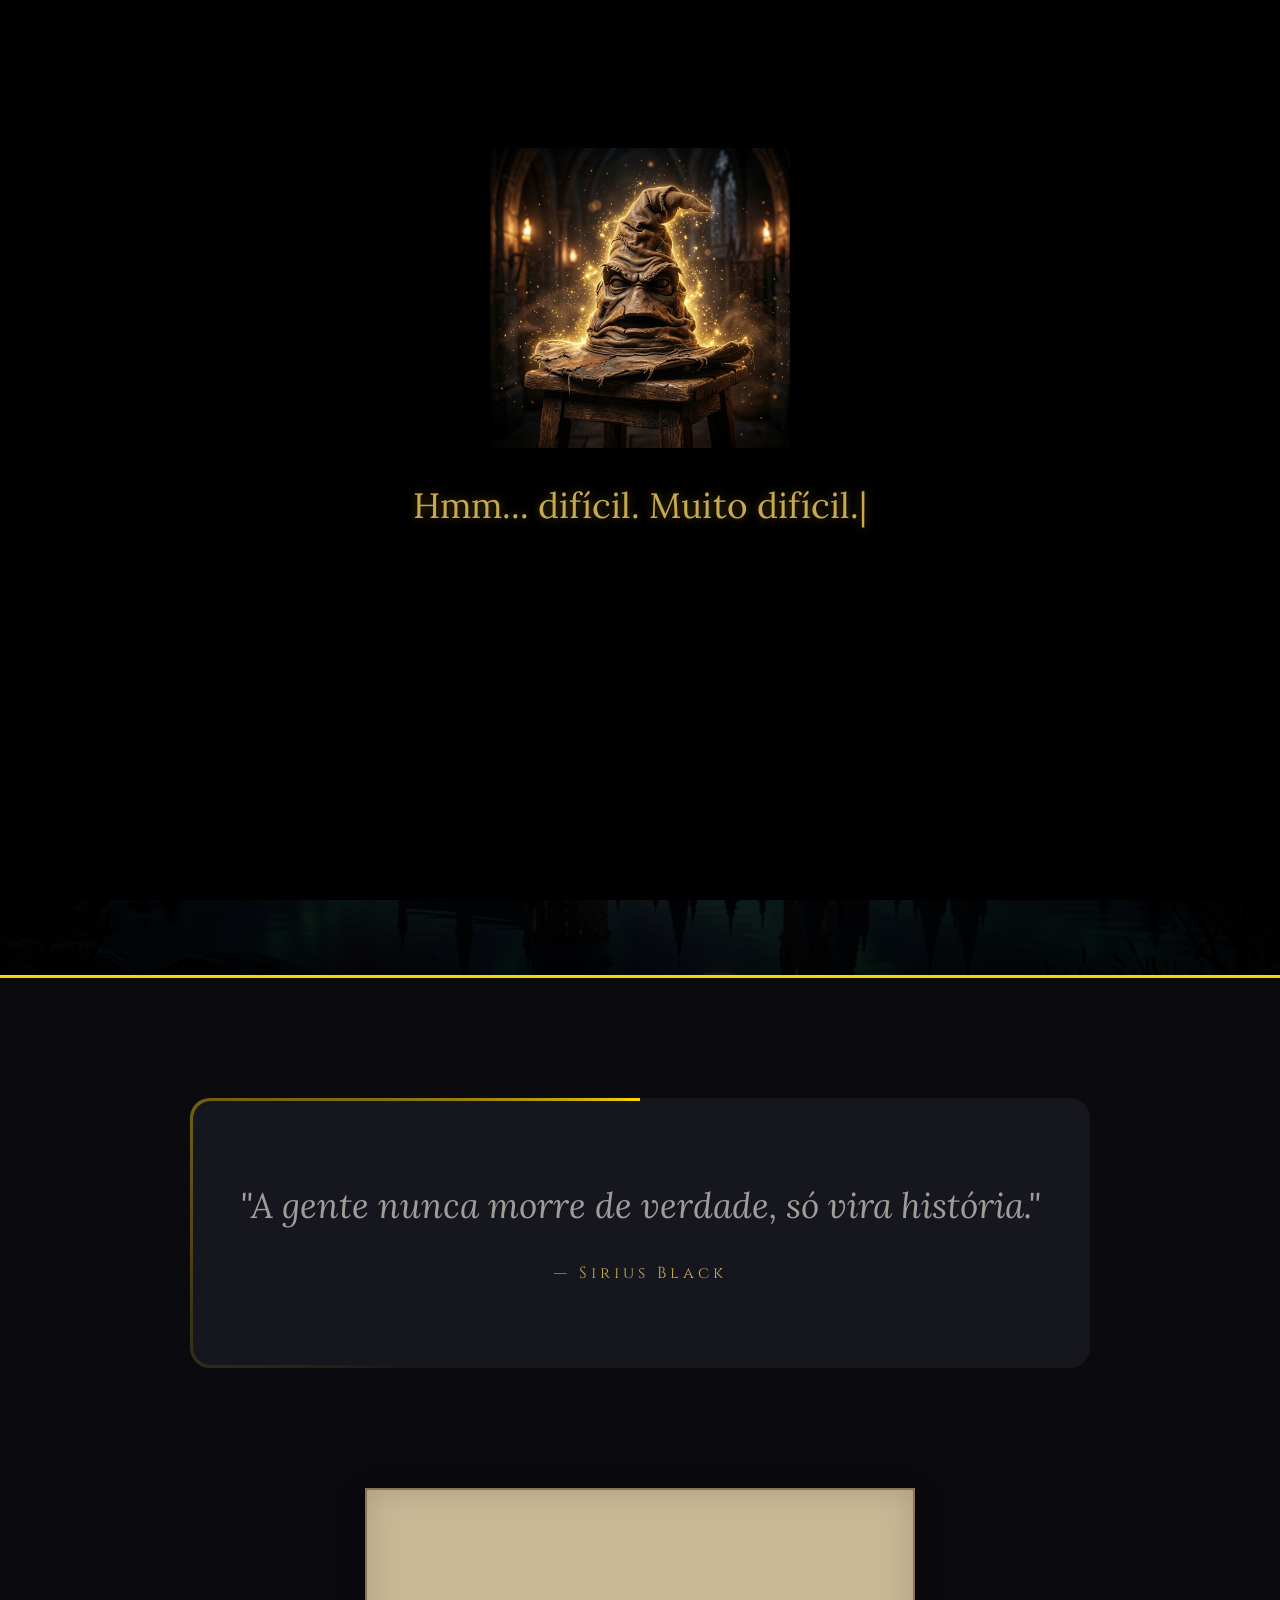
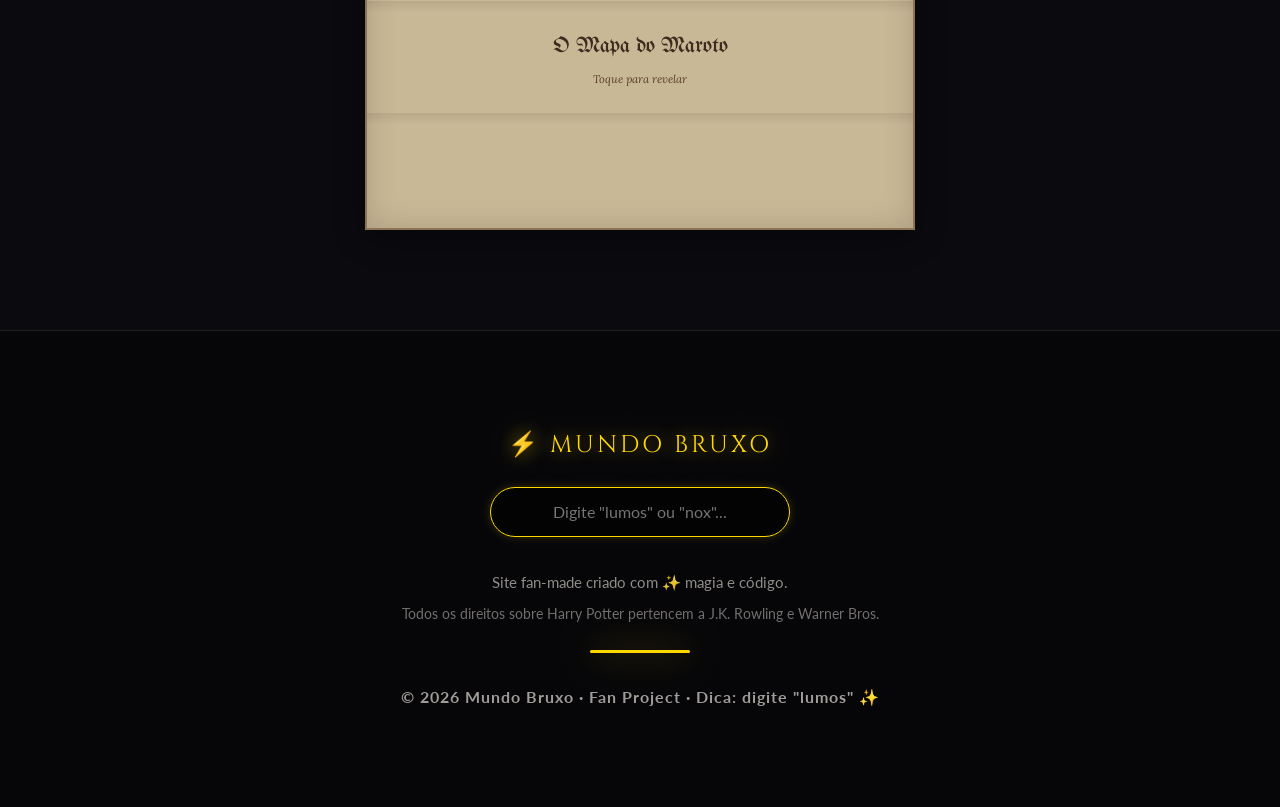
==== commit 912928bf: "style: add custom Harry Potter favicon to the project" ====
--- a/index.html
+++ b/index.html
@@ -18,6 +18,7 @@
     <meta name="twitter:title" content="Mundo Bruxo — Portal do Universo Harry Potter">
     <meta name="twitter:description" content="Descubra sua casa, explore filmes, livros e feitiços do universo bruxo.">
 
+    <link rel="icon" type="image/png" href="https://artpoin.com/wp-content/uploads/2023/06/harry-potter-cute33.png">
     <title>Mundo Bruxo — Universo Harry Potter</title>
 
     <link rel="preconnect" href="https://fonts.googleapis.com">
--- a/src/css/themes.css
+++ b/src/css/themes.css
@@ -1,5 +1,4 @@
 :root {
-    
     --bg-primary: #0a0a0f;
     --bg-secondary: #111118;
     --bg-tertiary: #1a1a2e;
@@ -8,13 +7,11 @@
     --bg-overlay: rgba(0, 0, 0, 0.85);
     --bg-glass: rgba(22, 22, 31, 0.7);
 
-    
     --text-primary: #e8e6e3;
     --text-secondary: #a09c97;
     --text-muted: #5a5652;
     --text-gold: #c8a951;
 
-    
     --primary-color: #c0a36e;
     --primary-color-rgb: 192, 163, 110;
     --accent-color: #d4a843;
@@ -25,7 +22,6 @@
     --neon-glow-strong: 0 0 35px rgba(var(--neon-color-rgb), 0.7);
     --house-gradient: linear-gradient(135deg, #c0a36e, #8b7340, #d4a843);
 
-    
     --font-display: 'Playfair Display', serif;
     --font-heading: 'Cinzel', serif;
     --font-body: 'Lato', sans-serif;
@@ -53,7 +49,6 @@
     --lh-normal: 1.5;
     --lh-relaxed: 1.75;
 
-    
     --space-2xs: 0.125rem;
     --space-xs: 0.25rem;
     --space-sm: 0.5rem;
@@ -64,14 +59,12 @@
     --space-3xl: 4rem;
     --space-4xl: 6rem;
 
-    
     --radius-sm: 4px;
     --radius-md: 8px;
     --radius-lg: 12px;
     --radius-xl: 20px;
     --radius-full: 9999px;
 
-    
     --ease-out: cubic-bezier(0.22, 1, 0.36, 1);
     --ease-in-out: cubic-bezier(0.4, 0, 0.2, 1);
     --ease-spring: cubic-bezier(0.34, 1.56, 0.64, 1);
@@ -80,7 +73,6 @@
     --transition-slow: 500ms var(--ease-out);
     --transition-grid: 700ms var(--ease-in-out);
 
-    
     --z-base: 1;
     --z-card: 10;
     --z-navbar: 100;
@@ -89,14 +81,11 @@
     --z-sorting: 1000;
     --z-pensieve: 900;
 
-    
     --shadow-sm: 0 1px 3px rgba(0,0,0,0.3);
     --shadow-md: 0 4px 12px rgba(0,0,0,0.4);
     --shadow-lg: 0 8px 30px rgba(0,0,0,0.5);
     --shadow-xl: 0 16px 50px rgba(0,0,0,0.6);
 }
-
-
 
 body.theme-gryffindor {
     --primary-color: #740001;
@@ -138,7 +127,6 @@
     --house-gradient: linear-gradient(135deg, #ecb939, #f1c40f, #372e29);
 }
 
-
 body.theme-lumos {
     --bg-primary: #f5edd5;
     --bg-secondary: #fdfaf0;
--- a/src/css/layout.css
+++ b/src/css/layout.css
@@ -32,6 +32,12 @@
 .navbar-nav {
     display: flex;
     gap: var(--space-sm);
+}
+
+.navbar-actions {
+    display: flex;
+    align-items: center;
+    gap: 15px;
 }
 
 .nav-link {
@@ -362,23 +368,35 @@
 .sorting-quiz-modal {
     position: fixed;
     inset: 0;
-    background: rgba(0,0,0,0.95);
-    z-index: 1000;
-    display: flex;
+    background: #000 !important;
+    z-index: 20000;
+    display: flex;
+    flex-direction: column;
     align-items: center;
     justify-content: center;
-    backdrop-filter: blur(10px);
+    text-align: center;
+    padding: 0;
+    margin: 0;
 }
 
 .sorting-quiz-inner {
-    max-width: 800px;
-    width: 100%;
-    padding: 60px;
-    background: var(--bg-card);
-    border: 1px solid var(--primary-color);
-    border-radius: 12px;
-    text-align: center;
-    position: relative;
+    width: 100% !important;
+    max-width: 1000px !important;
+    background: transparent !important;
+    border: none !important;
+    box-shadow: none !important;
+    display: flex;
+    flex-direction: column;
+    align-items: center;
+    justify-content: center;
+    margin: 0 auto !important;
+}
+
+.sorting-quiz-inner *, 
+.sorting-quiz-inner img {
+    animation: none !important;
+    border: none !important;
+    box-shadow: none !important;
 }
 
 .close-btn {
@@ -388,4 +406,4 @@
     font-size: 1.5rem;
     cursor: pointer;
     color: var(--text-muted);
-}+}
--- a/src/css/animations.css
+++ b/src/css/animations.css
@@ -170,9 +170,9 @@
     50% { opacity: 1; transform: translateX(10px); }
 }
 
-@keyframes levitate {
+
+@keyframes levitate-disabled {
     0%, 100% { transform: translateY(0); }
-    50% { transform: translateY(-20px); }
 }
 
 @keyframes fadeInUp {
@@ -480,3 +480,15 @@
     opacity: 1;
     transform: translateY(0);
 }
+
+
+
+@keyframes blink {
+    0%, 100% { opacity: 1; }
+    50% { opacity: 0; }
+}
+
+@keyframes scaleIn {
+    from { transform: scale(0.8); opacity: 0; }
+    to { transform: scale(1); opacity: 1; }
+}
--- a/src/css/responsive.css
+++ b/src/css/responsive.css
@@ -1,4 +1,3 @@
-
 @media (max-width: 1024px) {
     .daily-prophet-container {
         padding: 40px !important;
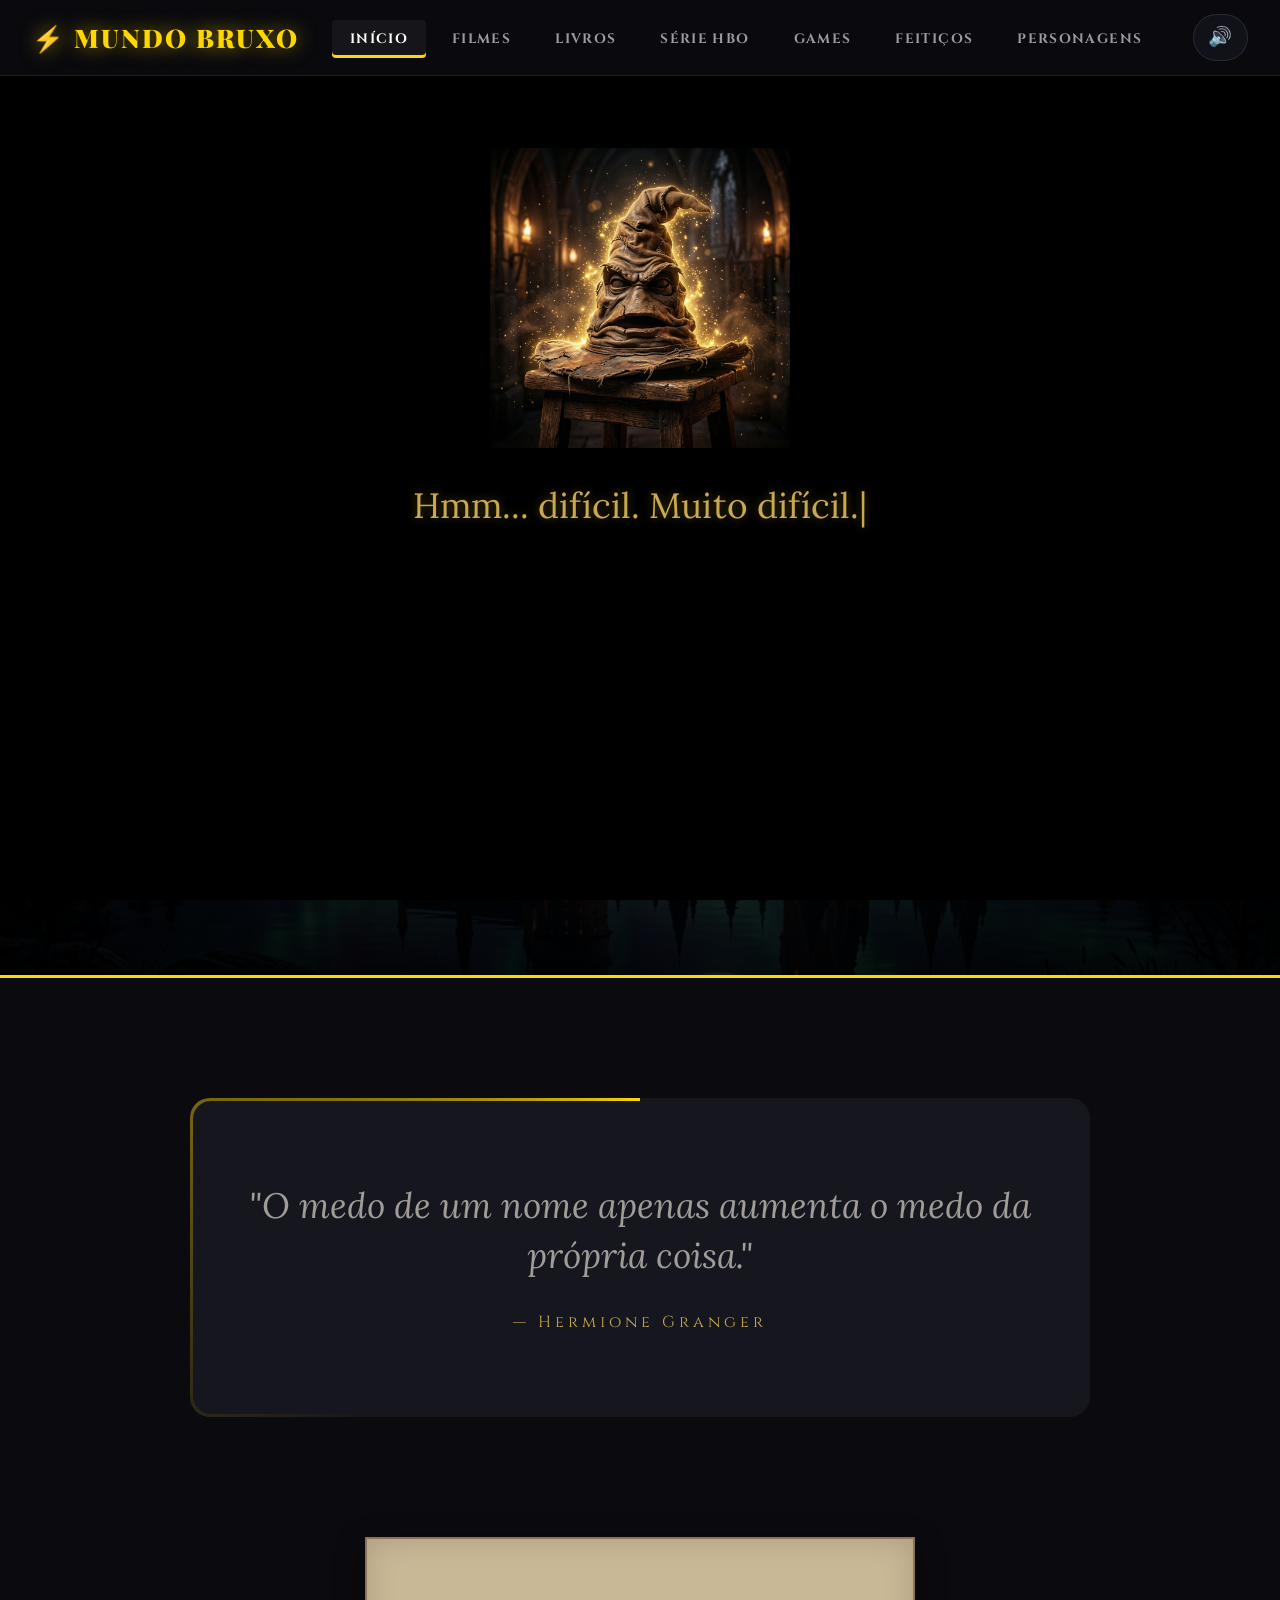
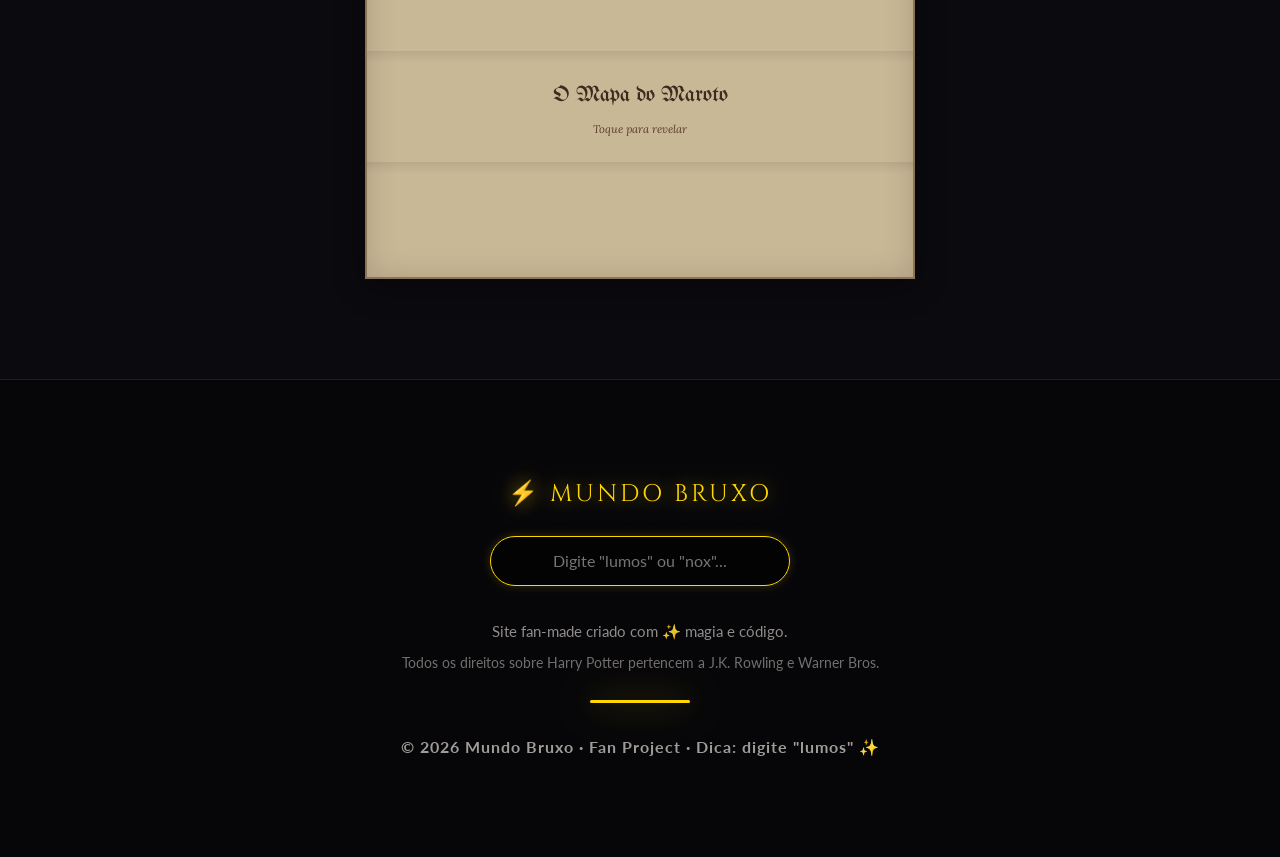
==== commit e5ef8ddd: "feat: implement mobile hamburger menu and fix layout responsiveness" ====
--- a/index.html
+++ b/index.html
@@ -63,6 +63,12 @@
                 </a>
             </div>
 
+            <button class="menu-toggle" id="menu-toggle" aria-label="Abrir menu">
+                <span></span>
+                <span></span>
+                <span></span>
+            </button>
+
             <ul class="navbar-nav" id="navbar-nav" role="menubar">
                 <li role="none"><a href="#" class="nav-link active" data-page="home" role="menuitem" aria-selected="true" onclick="event.preventDefault(); App.navigate('home')">Início</a></li>
                 <li role="none"><a href="#" class="nav-link" data-page="movies" role="menuitem" onclick="event.preventDefault(); App.navigate('movies')">Filmes</a></li>
@@ -71,13 +77,11 @@
                 <li role="none"><a href="#" class="nav-link" data-page="games" role="menuitem" onclick="event.preventDefault(); App.navigate('games')">Games</a></li>
                 <li role="none"><a href="#" class="nav-link" data-page="spells" role="menuitem" onclick="event.preventDefault(); App.navigate('spells')">Feitiços</a></li>
                 <li role="none"><a href="#" class="nav-link" data-page="characters" role="menuitem" onclick="event.preventDefault(); App.navigate('characters')">Personagens</a></li>
+                <li role="none" class="mobile-only"><a href="#" class="nav-link" onclick="event.preventDefault(); App.startSorting()" style="color:var(--text-gold);">🎩 Refazer Seleção</a></li>
             </ul>
 
             <div class="navbar-actions">
                 <button class="btn btn-ghost" id="btn-sound" title="Ativar/Desativar Som" onclick="SoundEngine.toggle()" aria-label="Toggle som" style="min-width:auto; padding:8px 14px; font-size:1.2rem;">🔊</button>
-                <button class="btn btn-ghost btn-resort" id="btn-resort" title="Refazer Seleção" onclick="App.startSorting()" aria-label="Refazer seleção da casa">
-                    🎩 Re-selecionar
-                </button>
             </div>
         </div>
     </nav>
--- a/src/css/layout.css
+++ b/src/css/layout.css
@@ -3,7 +3,7 @@
     top: 0;
     left: 0;
     right: 0;
-    z-index: var(--z-navbar);
+    z-index: 30000;
     background: rgba(10, 10, 15, 0.95);
     backdrop-filter: blur(20px);
     border-bottom: 1px solid rgba(255, 255, 255, 0.08);
@@ -38,6 +38,27 @@
     display: flex;
     align-items: center;
     gap: 15px;
+}
+
+.menu-toggle {
+    display: none;
+    flex-direction: column;
+    justify-content: space-between;
+    width: 30px;
+    height: 20px;
+    background: none;
+    border: none;
+    cursor: pointer;
+    padding: 0;
+}
+
+.menu-toggle span {
+    display: block;
+    width: 100%;
+    height: 3px;
+    background-color: var(--neon-color);
+    border-radius: 10px;
+    transition: all 0.3s ease;
 }
 
 .nav-link {
--- a/src/css/responsive.css
+++ b/src/css/responsive.css
@@ -2,181 +2,103 @@
     .daily-prophet-container {
         padding: 40px !important;
     }
-    .daily-prophet-content {
-        grid-template-columns: 1fr !important;
-        gap: 40px !important;
-    }
 }
 
 @media (max-width: 768px) {
-    .navbar-inner {
-        height: auto;
-        padding: 15px 0;
-        flex-direction: column;
-        gap: 15px;
-    }
-    .navbar-nav {
-        flex-wrap: wrap;
-        justify-content: center;
-        gap: 5px;
-    }
-    .nav-link {
-        font-size: 0.7rem;
-        padding: 6px 10px;
-    }
-    
-    .hero-section {
-        padding: 100px 20px !important;
-    }
-    .hero-section h1 {
-        font-size: 3.5rem !important;
-    }
-    
-    .house-showcase h2 {
-        font-size: 3rem !important;
-        letter-spacing: 5px !important;
-    }
-    .house-details-grid {
-        grid-template-columns: 1fr !important;
-        padding: 30px !important;
-        gap: 20px !important;
-    }
-    .house-details-grid > div:first-child {
-        font-size: 1.1rem !important;
+    /* Navbar Mobile Fix */
+    .navbar {
+        height: 70px !important;
+        display: block !important;
+        visibility: visible !important;
+        opacity: 1 !important;
     }
 
-    .marauder-map-open {
-        min-height: 350px !important;
-    }
-    .map-content {
-        padding: 30px 15px !important;
-    }
-    .map-msg-title {
-        font-size: 3rem !important;
-    }
-    .map-header h2 {
-        font-size: 3.5rem !important;
-    }
-    .marauder-nav-container {
-        flex-wrap: wrap !important;
-        gap: 10px !important;
-    }
-    .marauder-card-btn {
-        width: 75px !important;
-        height: 75px !important;
-    }
-    .marauder-card-btn span:first-child {
-        font-size: 1.3rem !important;
-    }
-    .marauder-card-btn span:last-child {
-        font-size: 0.55rem !important;
+    .navbar-inner {
+        height: 100% !important;
+        padding: 0 15px !important;
+        display: flex !important;
+        flex-direction: row !important;
+        justify-content: space-between !important;
+        align-items: center !important;
     }
 
-    .sorting-quiz-inner {
-        padding: 30px !important;
-        margin: 0 10px;
-        width: 95% !important;
-    }
-    .sorting-quiz-inner h2 {
-        font-size: 2rem !important;
-    }
-    .question-step h3 {
-        font-size: 1.4rem !important;
-        margin-bottom: 30px !important;
-    }
-    .quiz-question-options {
-        grid-template-columns: 1fr !important;
-        gap: 12px !important;
-    }
-    .quiz-question-options button {
-        padding: 15px !important;
-        font-size: 0.95rem !important;
+    .navbar-brand {
+        flex: 1 1 0 !important;
+        order: 1;
     }
 
-    .spells-grid {
-        grid-template-columns: 1fr !important;
-        padding: 0 15px !important;
-    }
-    
-    .daily-prophet-container h1 {
-        font-size: 3.2rem !important;
-    }
-    .daily-prophet-content p {
-        font-size: 1.05rem !important;
-    }
-    .prophet-columns {
-        grid-template-columns: 1fr !important;
-        gap: 25px !important;
-    }
-    .prophet-columns > div {
-        border-right: none !important;
-        border-bottom: 1px solid #000;
-        padding: 0 0 25px 0 !important;
-    }
-    .prophet-columns > div:last-child {
-        border-bottom: none;
-        padding-bottom: 0 !important;
-    }
-    #prophet-countdown {
-        gap: 20px !important;
-    }
-    .countdown-num {
-        font-size: 3rem !important;
+    .navbar-logo {
+        font-size: 1rem !important;
     }
 
-    .characters-grid {
-        grid-template-columns: 1fr 1fr !important;
-        gap: 15px !important;
+    /* Botão de Som no Meio */
+    .navbar-actions {
+        order: 2;
+        flex: 1 1 0 !important;
+        display: flex !important;
+        justify-content: center !important;
+        margin: 0 !important;
+        padding: 0 !important;
     }
 
-    .char-modal-inner {
-        padding: 25px !important;
-    }
-    .char-modal-inner > div {
-        flex-direction: column !important;
-        align-items: center !important;
-    }
-    .char-modal-inner > div > div:last-child > div:first-of-type {
-        grid-template-columns: 1fr !important;
-    }
-    .char-modal-inner h2 {
-        font-size: 1.6rem !important;
-        text-align: center;
+    #btn-sound {
+        font-size: 1.1rem !important;
+        background: rgba(255,255,255,0.05);
+        border-radius: 50%;
+        padding: 8px !important;
     }
 
-    .spell-cast-name {
-        font-size: 2.2rem !important;
-        letter-spacing: 4px !important;
+    /* Hambúrguer no Canto Direito */
+    .menu-toggle {
+        display: flex !important;
+        order: 3;
+        flex: 0 0 auto !important;
+        z-index: 31000 !important;
+        margin-left: 10px;
     }
+
+    .navbar-nav {
+        position: fixed;
+        top: 0;
+        right: -100%;
+        width: 85%;
+        height: 100vh;
+        background: rgba(10, 10, 15, 0.98);
+        backdrop-filter: blur(25px);
+        display: flex;
+        flex-direction: column;
+        align-items: center;
+        justify-content: center;
+        gap: 20px !important;
+        transition: right 0.4s ease;
+        z-index: 30500;
+        margin: 0;
+        padding: 40px 0;
+        list-style: none;
+    }
+
+    .navbar-nav.active {
+        right: 0;
+    }
+
+    /* GAP para o Chapéu Seletor não bater na Navbar */
+    .sorting-quiz-inner {
+        padding-top: 100px !important; /* Navbar tem 70px */
+        display: flex !important;
+        flex-direction: column !important;
+        justify-content: flex-start !important; /* Começa do topo com o padding */
+        height: 100% !important;
+        overflow-y: auto;
+    }
+
+    #sorting-hat-img {
+        width: 240px !important; /* Um pouco menor no mobile para caber melhor */
+        margin-top: 20px !important;
+    }
+
+    .hero-section h1 { font-size: 2.2rem !important; }
 }
 
-@media (max-width: 480px) {
-    .navbar-logo {
-        font-size: 1.1rem;
-    }
-    .hero-section h1 {
-        font-size: 2.8rem !important;
-    }
-    .hero-section p {
-        font-size: 1.1rem !important;
-    }
-    .daily-prophet-container h1 {
-        font-size: 2.4rem !important;
-    }
-    .daily-prophet-container h2 {
-        font-size: 1.8rem !important;
-    }
-    .daily-prophet-container {
-        padding: 25px !important;
-    }
-
-    .characters-grid {
-        grid-template-columns: 1fr !important;
-    }
-    .countdown-num {
-        font-size: 2.2rem !important;
-    }
-    #prophet-countdown {
-        gap: 12px !important;
-    }
+@media (min-width: 769px) {
+    .mobile-only { display: none !important; }
 }
